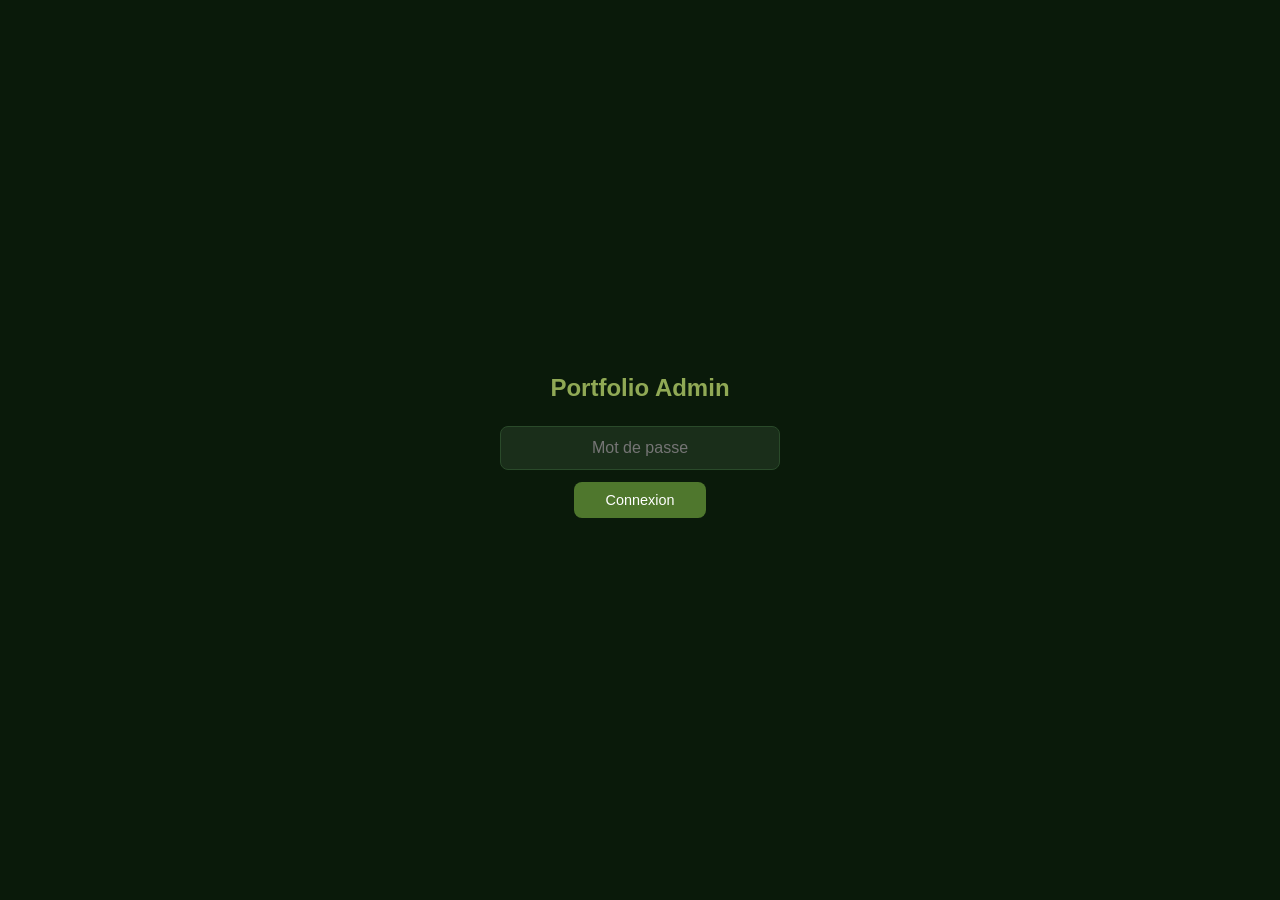
==== admin.html @ 2ebc5901 "feat: dynamic projects with admin panel and expandable details - Load projects dynamically from proj" ====
<!DOCTYPE html>
<html lang="fr">
<head>
    <meta charset="UTF-8">
    <meta name="viewport" content="width=device-width, initial-scale=1.0">
    <title>Admin — Portfolio Abidar</title>
    <style>
        * { margin: 0; padding: 0; box-sizing: border-box; }
        body { font-family: 'Segoe UI', sans-serif; background: #0a1a0a; color: #c8e6c9; min-height: 100vh; }

        /* ── Auth screen ── */
        #auth { display: flex; align-items: center; justify-content: center; min-height: 100vh; }
        #auth.hidden { display: none; }
        .auth-box { text-align: center; }
        .auth-box h1 { font-size: 1.5rem; margin-bottom: 24px; color: #90A955; }
        .auth-box input { background: #1a2e1a; border: 1px solid #2a4a2a; color: #fff; padding: 12px 20px; border-radius: 8px; font-size: 1rem; width: 280px; text-align: center; }
        .auth-box input:focus { outline: none; border-color: #90A955; }
        .auth-box button { margin-top: 12px; background: #4F772D; color: #fff; border: none; padding: 10px 32px; border-radius: 8px; cursor: pointer; font-size: 0.9rem; }
        .auth-box button:hover { background: #90A955; color: #0a1a0a; }
        .auth-error { color: #e57373; font-size: 0.8rem; margin-top: 8px; }

        /* ── Dashboard ── */
        #dashboard { display: none; max-width: 900px; margin: 0 auto; padding: 40px 24px; }
        #dashboard.visible { display: block; }
        .dash-header { display: flex; align-items: center; justify-content: space-between; margin-bottom: 40px; }
        .dash-header h1 { font-size: 1.4rem; color: #90A955; }
        .dash-header .btn-group { display: flex; gap: 8px; }

        /* ── Buttons ── */
        .btn { padding: 8px 20px; border-radius: 8px; border: none; cursor: pointer; font-size: 0.85rem; font-weight: 500; transition: all 0.2s; }
        .btn-primary { background: #4F772D; color: #fff; }
        .btn-primary:hover { background: #90A955; color: #0a1a0a; }
        .btn-danger { background: transparent; color: #e57373; border: 1px solid #e57373; }
        .btn-danger:hover { background: #e57373; color: #0a1a0a; }
        .btn-ghost { background: transparent; color: #90A955; border: 1px solid #2a4a2a; }
        .btn-ghost:hover { border-color: #90A955; }
        .btn-sm { padding: 5px 12px; font-size: 0.75rem; }

        /* ── Project list ── */
        .proj-table { width: 100%; border-collapse: collapse; }
        .proj-table th { text-align: left; font-size: 0.7rem; text-transform: uppercase; letter-spacing: 0.1em; color: #6a8a6a; padding: 8px 12px; border-bottom: 1px solid #1a2e1a; }
        .proj-table td { padding: 14px 12px; border-bottom: 1px solid #1a2e1a; font-size: 0.9rem; vertical-align: middle; }
        .proj-table tr:hover td { background: #112211; }
        .proj-table .actions { display: flex; gap: 6px; }
        .hue-dot { width: 14px; height: 14px; border-radius: 50%; display: inline-block; }

        /* ── Modal / Form ── */
        .modal-overlay { position: fixed; inset: 0; background: rgba(0,0,0,0.7); display: flex; align-items: center; justify-content: center; z-index: 1000; }
        .modal-overlay.hidden { display: none; }
        .modal { background: #0f1f0f; border: 1px solid #2a4a2a; border-radius: 16px; padding: 32px; width: 100%; max-width: 500px; }
        .modal h2 { font-size: 1.1rem; color: #90A955; margin-bottom: 24px; }
        .field { margin-bottom: 16px; }
        .field label { display: block; font-size: 0.72rem; text-transform: uppercase; letter-spacing: 0.1em; color: #6a8a6a; margin-bottom: 6px; }
        .field input, .field select { width: 100%; background: #1a2e1a; border: 1px solid #2a4a2a; color: #fff; padding: 10px 14px; border-radius: 8px; font-size: 0.9rem; }
        .field input:focus, .field select:focus { outline: none; border-color: #90A955; }
        .field-row { display: grid; grid-template-columns: 1fr 1fr; gap: 12px; }
        .modal-actions { display: flex; gap: 8px; justify-content: flex-end; margin-top: 24px; }

        /* ── GitHub config ── */
        .config-bar { background: #112211; border: 1px solid #1a2e1a; border-radius: 10px; padding: 16px 20px; margin-bottom: 24px; }
        .config-bar summary { cursor: pointer; color: #6a8a6a; font-size: 0.8rem; }
        .config-bar summary:hover { color: #90A955; }
        .config-fields { display: grid; grid-template-columns: 1fr 1fr; gap: 12px; margin-top: 12px; }
        .config-fields input { background: #0a1a0a; border: 1px solid #2a4a2a; color: #fff; padding: 8px 12px; border-radius: 6px; font-size: 0.8rem; }
        .config-fields input:focus { outline: none; border-color: #90A955; }
        .config-fields label { font-size: 0.65rem; text-transform: uppercase; color: #6a8a6a; letter-spacing: 0.08em; margin-bottom: 4px; display: block; }

        /* ── Status ── */
        .toast { position: fixed; bottom: 24px; right: 24px; background: #1a2e1a; border: 1px solid #4F772D; color: #c8e6c9; padding: 12px 20px; border-radius: 10px; font-size: 0.85rem; transform: translateY(100px); opacity: 0; transition: all 0.3s ease; z-index: 2000; }
        .toast.show { transform: translateY(0); opacity: 1; }
        .toast.error { border-color: #e57373; color: #e57373; }
    </style>
</head>
<body>

<!-- AUTH -->
<div id="auth">
    <div class="auth-box">
        <h1>Portfolio Admin</h1>
        <form id="auth-form">
            <input type="password" id="auth-pass" placeholder="Mot de passe" autocomplete="current-password">
            <br>
            <button type="submit" class="btn btn-primary">Connexion</button>
            <div class="auth-error" id="auth-error"></div>
        </form>
    </div>
</div>

<!-- DASHBOARD -->
<div id="dashboard">
    <div class="dash-header">
        <h1>Projets</h1>
        <div class="btn-group">
            <button class="btn btn-ghost" id="btn-preview" onclick="window.open('index.html','_blank')">Voir le site</button>
            <button class="btn btn-primary" id="btn-add">+ Ajouter</button>
        </div>
    </div>

    <details class="config-bar">
        <summary>Configuration GitHub (pour sauvegarder en ligne)</summary>
        <div class="config-fields">
            <div>
                <label>GitHub Token</label>
                <input type="password" id="gh-token" placeholder="ghp_xxxx...">
            </div>
            <div>
                <label>Repo (user/repo)</label>
                <input type="text" id="gh-repo" placeholder="rayaneabidar-jpg/portfolio-abidar">
            </div>
        </div>
        <button class="btn btn-ghost btn-sm" style="margin-top:12px" id="btn-save-config">Sauvegarder config</button>
    </details>

    <table class="proj-table">
        <thead>
            <tr>
                <th>#</th>
                <th>Nom</th>
                <th>Type</th>
                <th>Couleur</th>
                <th>Actions</th>
            </tr>
        </thead>
        <tbody id="proj-tbody"></tbody>
    </table>
</div>

<!-- MODAL -->
<div class="modal-overlay hidden" id="modal">
    <div class="modal">
        <h2 id="modal-title">Ajouter un projet</h2>
        <form id="proj-form">
            <input type="hidden" id="f-id">
            <div class="field">
                <label>Nom du projet</label>
                <input type="text" id="f-name" required placeholder="Mon super projet">
            </div>
            <div class="field">
                <label>Type</label>
                <select id="f-type">
                    <option value="Motion Design">Motion Design</option>
                    <option value="Développement">Développement</option>
                    <option value="Montage Vidéo">Montage Vidéo</option>
                    <option value="Maquettage UI/UX">Maquettage UI/UX</option>
                    <option value="Communication">Communication</option>
                </select>
            </div>
            <div class="field">
                <label>URL du projet</label>
                <input type="text" id="f-url" placeholder="https://...">
            </div>
            <div class="field-row">
                <div class="field">
                    <label>Label miniature</label>
                    <input type="text" id="f-thumb-label" required placeholder="Showreel">
                </div>
                <div class="field">
                    <label>Sous-label</label>
                    <input type="text" id="f-thumb-year" required placeholder="2026">
                </div>
            </div>
            <div class="field">
                <label>Teinte couleur (0-360)</label>
                <input type="range" id="f-hue" min="0" max="360" value="120" style="width:100%;accent-color:#90A955">
                <div style="display:flex;align-items:center;gap:8px;margin-top:6px">
                    <span class="hue-dot" id="hue-preview"></span>
                    <span id="hue-value" style="font-size:0.8rem;color:#6a8a6a">120</span>
                </div>
            </div>
            <div class="modal-actions">
                <button type="button" class="btn btn-ghost" id="btn-cancel">Annuler</button>
                <button type="submit" class="btn btn-primary" id="btn-submit">Ajouter</button>
            </div>
        </form>
    </div>
</div>

<div class="toast" id="toast"></div>

<script>
(function() {
    // ── Config ──
    const PASS_HASH = '5e884898da28047151d0e56f8dc6292773603d0d6aabbdd62a11ef721d1542d8'; // "password" — change this
    const CAT_MAP = {
        'Motion Design': 'motion',
        'Développement': 'dev',
        'Montage Vidéo': 'video',
        'Maquettage UI/UX': 'design',
        'Communication': 'comm'
    };

    let projects = [];

    // ── Utils ──
    async function sha256(str) {
        const buf = await crypto.subtle.digest('SHA-256', new TextEncoder().encode(str));
        return Array.from(new Uint8Array(buf)).map(b => b.toString(16).padStart(2, '0')).join('');
    }

    function toast(msg, error = false) {
        const el = document.getElementById('toast');
        el.textContent = msg;
        el.className = 'toast show' + (error ? ' error' : '');
        setTimeout(() => el.className = 'toast', 3000);
    }

    // ── Auth ──
    document.getElementById('auth-form').addEventListener('submit', async (e) => {
        e.preventDefault();
        const pass = document.getElementById('auth-pass').value;
        const hash = await sha256(pass);
        if (hash === PASS_HASH) {
            document.getElementById('auth').classList.add('hidden');
            document.getElementById('dashboard').classList.add('visible');
            sessionStorage.setItem('admin-auth', '1');
            loadConfig();
            loadProjects();
        } else {
            document.getElementById('auth-error').textContent = 'Mot de passe incorrect';
        }
    });

    // Auto-login if session
    if (sessionStorage.getItem('admin-auth')) {
        document.getElementById('auth').classList.add('hidden');
        document.getElementById('dashboard').classList.add('visible');
        loadConfig();
        loadProjects();
    }

    // ── GitHub config ──
    function loadConfig() {
        const token = localStorage.getItem('gh-token') || '';
        const repo = localStorage.getItem('gh-repo') || 'rayaneabidar-jpg/portfolio-abidar';
        document.getElementById('gh-token').value = token;
        document.getElementById('gh-repo').value = repo;
    }

    document.getElementById('btn-save-config').addEventListener('click', () => {
        localStorage.setItem('gh-token', document.getElementById('gh-token').value);
        localStorage.setItem('gh-repo', document.getElementById('gh-repo').value);
        toast('Configuration sauvegardée');
    });

    // ── Load projects ──
    async function loadProjects() {
        try {
            const res = await fetch('projects.json?t=' + Date.now());
            projects = await res.json();
        } catch {
            projects = [];
        }
        renderTable();
    }

    function renderTable() {
        const tbody = document.getElementById('proj-tbody');
        tbody.innerHTML = projects.map((p, i) => `
            <tr>
                <td>${String(i + 1).padStart(2, '0')}</td>
                <td>${p.name}</td>
                <td>${p.type}</td>
                <td><span class="hue-dot" style="background:hsl(${p.thumbHue},50%,40%)"></span></td>
                <td class="actions">
                    <button class="btn btn-ghost btn-sm" onclick="editProject(${p.id})">Modifier</button>
                    <button class="btn btn-danger btn-sm" onclick="deleteProject(${p.id})">Supprimer</button>
                </td>
            </tr>
        `).join('');
    }

    // ── Modal ──
    const modal = document.getElementById('modal');
    const form = document.getElementById('proj-form');
    const hueInput = document.getElementById('f-hue');
    const huePreview = document.getElementById('hue-preview');
    const hueValue = document.getElementById('hue-value');

    hueInput.addEventListener('input', () => {
        huePreview.style.background = `hsl(${hueInput.value},50%,40%)`;
        hueValue.textContent = hueInput.value;
    });

    document.getElementById('btn-add').addEventListener('click', () => {
        document.getElementById('modal-title').textContent = 'Ajouter un projet';
        document.getElementById('btn-submit').textContent = 'Ajouter';
        form.reset();
        document.getElementById('f-id').value = '';
        hueInput.value = 120;
        huePreview.style.background = 'hsl(120,50%,40%)';
        hueValue.textContent = '120';
        modal.classList.remove('hidden');
    });

    document.getElementById('btn-cancel').addEventListener('click', () => {
        modal.classList.add('hidden');
    });

    modal.addEventListener('click', (e) => {
        if (e.target === modal) modal.classList.add('hidden');
    });

    // ── Edit ──
    window.editProject = function(id) {
        const p = projects.find(x => x.id === id);
        if (!p) return;
        document.getElementById('modal-title').textContent = 'Modifier le projet';
        document.getElementById('btn-submit').textContent = 'Sauvegarder';
        document.getElementById('f-id').value = p.id;
        document.getElementById('f-name').value = p.name;
        document.getElementById('f-type').value = p.type;
        document.getElementById('f-url').value = p.url || '#';
        document.getElementById('f-thumb-label').value = p.thumbLabel;
        document.getElementById('f-thumb-year').value = p.thumbYear;
        hueInput.value = p.thumbHue;
        huePreview.style.background = `hsl(${p.thumbHue},50%,40%)`;
        hueValue.textContent = p.thumbHue;
        modal.classList.remove('hidden');
    };

    // ── Delete ──
    window.deleteProject = function(id) {
        if (!confirm('Supprimer ce projet ?')) return;
        projects = projects.filter(x => x.id !== id);
        renderTable();
        saveProjects();
    };

    // ── Submit ──
    form.addEventListener('submit', (e) => {
        e.preventDefault();
        const id = document.getElementById('f-id').value;
        const data = {
            name: document.getElementById('f-name').value,
            type: document.getElementById('f-type').value,
            category: CAT_MAP[document.getElementById('f-type').value] || 'motion',
            url: document.getElementById('f-url').value || '#',
            thumbLabel: document.getElementById('f-thumb-label').value,
            thumbYear: document.getElementById('f-thumb-year').value,
            thumbHue: parseInt(hueInput.value)
        };

        if (id) {
            // Edit
            const idx = projects.findIndex(x => x.id === parseInt(id));
            if (idx >= 0) {
                data.id = parseInt(id);
                projects[idx] = data;
            }
        } else {
            // Add
            data.id = projects.length ? Math.max(...projects.map(x => x.id)) + 1 : 1;
            projects.push(data);
        }

        modal.classList.add('hidden');
        renderTable();
        saveProjects();
    });

    // ── Save ──
    async function saveProjects() {
        // Save locally (download)
        const json = JSON.stringify(projects, null, 2);

        // Try GitHub API
        const token = localStorage.getItem('gh-token');
        const repo = localStorage.getItem('gh-repo');

        if (token && repo) {
            try {
                // Get current file SHA
                const getRes = await fetch(`https://api.github.com/repos/${repo}/contents/projects.json`, {
                    headers: { 'Authorization': `Bearer ${token}` }
                });
                const getData = await getRes.json();
                const sha = getData.sha;

                // Update file
                const putRes = await fetch(`https://api.github.com/repos/${repo}/contents/projects.json`, {
                    method: 'PUT',
                    headers: {
                        'Authorization': `Bearer ${token}`,
                        'Content-Type': 'application/json'
                    },
                    body: JSON.stringify({
                        message: 'Update projects from admin panel',
                        content: btoa(unescape(encodeURIComponent(json))),
                        sha: sha
                    })
                });

                if (putRes.ok) {
                    toast('Sauvegardé et publié sur GitHub');
                } else {
                    throw new Error('GitHub API error');
                }
            } catch (err) {
                console.error(err);
                toast('Erreur GitHub — téléchargement local', true);
                downloadJSON(json);
            }
        } else {
            // No GitHub config — download file
            downloadJSON(json);
            toast('Fichier téléchargé (configurer GitHub pour publier directement)');
        }
    }

    function downloadJSON(json) {
        const blob = new Blob([json], { type: 'application/json' });
        const a = document.createElement('a');
        a.href = URL.createObjectURL(blob);
        a.download = 'projects.json';
        a.click();
        URL.revokeObjectURL(a.href);
    }
})();
</script>
</body>
</html>
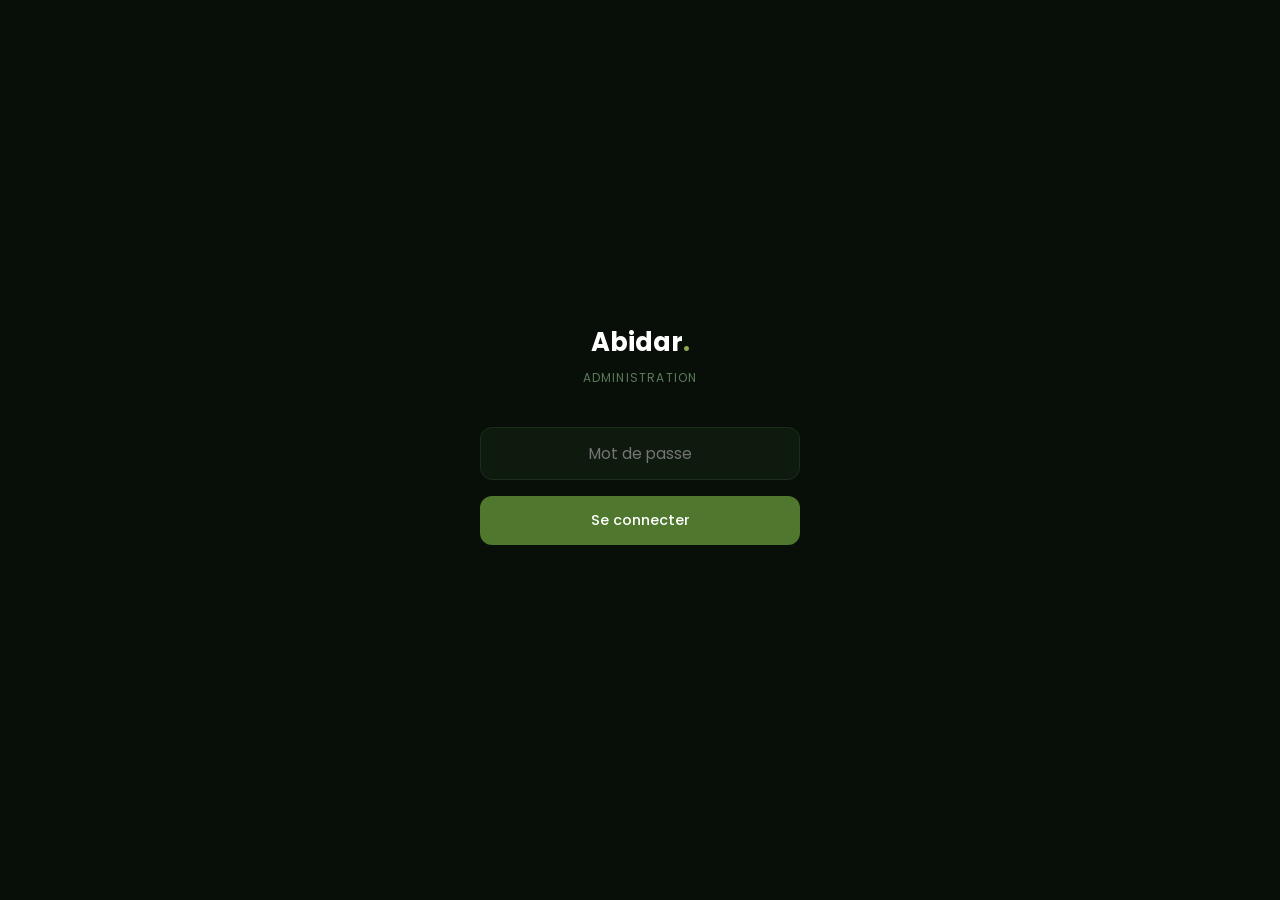
==== commit e62e2b5a: "fix: improve admin GitHub sync with better error handling and connection test Co-Authored-By: Claude" ====
--- a/admin.html
+++ b/admin.html
@@ -4,71 +4,146 @@
     <meta charset="UTF-8">
     <meta name="viewport" content="width=device-width, initial-scale=1.0">
     <title>Admin — Portfolio Abidar</title>
+    <link rel="preconnect" href="https://fonts.googleapis.com">
+    <link href="https://fonts.googleapis.com/css2?family=Poppins:wght@300;400;500;600;700&display=swap" rel="stylesheet">
     <style>
-        * { margin: 0; padding: 0; box-sizing: border-box; }
-        body { font-family: 'Segoe UI', sans-serif; background: #0a1a0a; color: #c8e6c9; min-height: 100vh; }
-
-        /* ── Auth screen ── */
+        *, *::before, *::after { margin: 0; padding: 0; box-sizing: border-box; }
+        body { font-family: 'Poppins', sans-serif; background: #080f08; color: #b8c8b0; min-height: 100vh; line-height: 1.5; }
+
+        /* ── Auth ── */
         #auth { display: flex; align-items: center; justify-content: center; min-height: 100vh; }
         #auth.hidden { display: none; }
-        .auth-box { text-align: center; }
-        .auth-box h1 { font-size: 1.5rem; margin-bottom: 24px; color: #90A955; }
-        .auth-box input { background: #1a2e1a; border: 1px solid #2a4a2a; color: #fff; padding: 12px 20px; border-radius: 8px; font-size: 1rem; width: 280px; text-align: center; }
-        .auth-box input:focus { outline: none; border-color: #90A955; }
-        .auth-box button { margin-top: 12px; background: #4F772D; color: #fff; border: none; padding: 10px 32px; border-radius: 8px; cursor: pointer; font-size: 0.9rem; }
-        .auth-box button:hover { background: #90A955; color: #0a1a0a; }
-        .auth-error { color: #e57373; font-size: 0.8rem; margin-top: 8px; }
-
-        /* ── Dashboard ── */
-        #dashboard { display: none; max-width: 900px; margin: 0 auto; padding: 40px 24px; }
-        #dashboard.visible { display: block; }
-        .dash-header { display: flex; align-items: center; justify-content: space-between; margin-bottom: 40px; }
-        .dash-header h1 { font-size: 1.4rem; color: #90A955; }
-        .dash-header .btn-group { display: flex; gap: 8px; }
+        .auth-box { text-align: center; width: 320px; }
+        .auth-logo { font-size: 1.6rem; font-weight: 700; color: #fff; margin-bottom: 8px; }
+        .auth-logo span { color: #90A955; }
+        .auth-sub { font-size: 0.75rem; color: #5a7a5a; margin-bottom: 40px; letter-spacing: 0.1em; text-transform: uppercase; }
+        .auth-input { width: 100%; background: #0f1a0f; border: 1px solid #1a2e1a; color: #fff; padding: 14px 20px; border-radius: 12px; font-size: 0.95rem; font-family: inherit; text-align: center; transition: border-color 0.3s; }
+        .auth-input:focus { outline: none; border-color: #4F772D; }
+        .auth-btn { width: 100%; margin-top: 16px; background: #4F772D; color: #fff; border: none; padding: 14px; border-radius: 12px; cursor: pointer; font-size: 0.9rem; font-family: inherit; font-weight: 500; transition: background 0.3s; }
+        .auth-btn:hover { background: #5a8a35; }
+        .auth-error { color: #cf6679; font-size: 0.78rem; margin-top: 12px; min-height: 20px; }
+
+        /* ── Layout ── */
+        #dashboard { display: none; }
+        #dashboard.visible { display: flex; }
+        .sidebar { width: 240px; min-height: 100vh; background: #0b140b; border-right: 1px solid #152015; padding: 32px 0; position: fixed; top: 0; left: 0; display: flex; flex-direction: column; }
+        .side-logo { font-size: 1.1rem; font-weight: 700; color: #fff; padding: 0 24px; margin-bottom: 40px; }
+        .side-logo span { color: #90A955; }
+        .side-nav { display: flex; flex-direction: column; gap: 2px; padding: 0 12px; }
+        .side-link { display: flex; align-items: center; gap: 10px; padding: 10px 12px; border-radius: 8px; color: #6a8a6a; font-size: 0.82rem; font-weight: 400; text-decoration: none; transition: all 0.2s; cursor: pointer; }
+        .side-link:hover, .side-link.active { background: #121f12; color: #90A955; }
+        .side-link svg { width: 18px; height: 18px; flex-shrink: 0; }
+        .side-count { margin-left: auto; font-size: 0.7rem; background: #1a2e1a; padding: 2px 8px; border-radius: 10px; color: #5a7a5a; }
+        .side-bottom { margin-top: auto; padding: 0 12px; }
+
+        .main { margin-left: 240px; flex: 1; min-height: 100vh; }
+        .main-header { padding: 32px 48px 0; display: flex; align-items: center; justify-content: space-between; }
+        .main-title { font-size: 1.5rem; font-weight: 600; color: #fff; }
+        .main-content { padding: 32px 48px 80px; }
 
         /* ── Buttons ── */
-        .btn { padding: 8px 20px; border-radius: 8px; border: none; cursor: pointer; font-size: 0.85rem; font-weight: 500; transition: all 0.2s; }
+        .btn { padding: 10px 22px; border-radius: 10px; border: none; cursor: pointer; font-size: 0.82rem; font-family: inherit; font-weight: 500; transition: all 0.25s; display: inline-flex; align-items: center; gap: 6px; }
         .btn-primary { background: #4F772D; color: #fff; }
-        .btn-primary:hover { background: #90A955; color: #0a1a0a; }
-        .btn-danger { background: transparent; color: #e57373; border: 1px solid #e57373; }
-        .btn-danger:hover { background: #e57373; color: #0a1a0a; }
-        .btn-ghost { background: transparent; color: #90A955; border: 1px solid #2a4a2a; }
-        .btn-ghost:hover { border-color: #90A955; }
-        .btn-sm { padding: 5px 12px; font-size: 0.75rem; }
-
-        /* ── Project list ── */
-        .proj-table { width: 100%; border-collapse: collapse; }
-        .proj-table th { text-align: left; font-size: 0.7rem; text-transform: uppercase; letter-spacing: 0.1em; color: #6a8a6a; padding: 8px 12px; border-bottom: 1px solid #1a2e1a; }
-        .proj-table td { padding: 14px 12px; border-bottom: 1px solid #1a2e1a; font-size: 0.9rem; vertical-align: middle; }
-        .proj-table tr:hover td { background: #112211; }
-        .proj-table .actions { display: flex; gap: 6px; }
-        .hue-dot { width: 14px; height: 14px; border-radius: 50%; display: inline-block; }
-
-        /* ── Modal / Form ── */
-        .modal-overlay { position: fixed; inset: 0; background: rgba(0,0,0,0.7); display: flex; align-items: center; justify-content: center; z-index: 1000; }
-        .modal-overlay.hidden { display: none; }
-        .modal { background: #0f1f0f; border: 1px solid #2a4a2a; border-radius: 16px; padding: 32px; width: 100%; max-width: 500px; }
-        .modal h2 { font-size: 1.1rem; color: #90A955; margin-bottom: 24px; }
-        .field { margin-bottom: 16px; }
-        .field label { display: block; font-size: 0.72rem; text-transform: uppercase; letter-spacing: 0.1em; color: #6a8a6a; margin-bottom: 6px; }
-        .field input, .field select { width: 100%; background: #1a2e1a; border: 1px solid #2a4a2a; color: #fff; padding: 10px 14px; border-radius: 8px; font-size: 0.9rem; }
-        .field input:focus, .field select:focus { outline: none; border-color: #90A955; }
-        .field-row { display: grid; grid-template-columns: 1fr 1fr; gap: 12px; }
-        .modal-actions { display: flex; gap: 8px; justify-content: flex-end; margin-top: 24px; }
-
-        /* ── GitHub config ── */
-        .config-bar { background: #112211; border: 1px solid #1a2e1a; border-radius: 10px; padding: 16px 20px; margin-bottom: 24px; }
-        .config-bar summary { cursor: pointer; color: #6a8a6a; font-size: 0.8rem; }
-        .config-bar summary:hover { color: #90A955; }
-        .config-fields { display: grid; grid-template-columns: 1fr 1fr; gap: 12px; margin-top: 12px; }
-        .config-fields input { background: #0a1a0a; border: 1px solid #2a4a2a; color: #fff; padding: 8px 12px; border-radius: 6px; font-size: 0.8rem; }
-        .config-fields input:focus { outline: none; border-color: #90A955; }
-        .config-fields label { font-size: 0.65rem; text-transform: uppercase; color: #6a8a6a; letter-spacing: 0.08em; margin-bottom: 4px; display: block; }
-
-        /* ── Status ── */
-        .toast { position: fixed; bottom: 24px; right: 24px; background: #1a2e1a; border: 1px solid #4F772D; color: #c8e6c9; padding: 12px 20px; border-radius: 10px; font-size: 0.85rem; transform: translateY(100px); opacity: 0; transition: all 0.3s ease; z-index: 2000; }
+        .btn-primary:hover { background: #5a8a35; transform: translateY(-1px); }
+        .btn-outline { background: transparent; color: #7a9a6a; border: 1px solid #1a2e1a; }
+        .btn-outline:hover { border-color: #4F772D; color: #90A955; }
+        .btn-danger { background: transparent; color: #cf6679; border: 1px solid rgba(207,102,121,0.2); }
+        .btn-danger:hover { background: rgba(207,102,121,0.1); }
+        .btn-sm { padding: 7px 14px; font-size: 0.75rem; }
+        .btn-icon { width: 36px; height: 36px; padding: 0; display: flex; align-items: center; justify-content: center; border-radius: 10px; background: #121f12; border: 1px solid #1a2e1a; color: #6a8a6a; cursor: pointer; transition: all 0.2s; }
+        .btn-icon:hover { border-color: #4F772D; color: #90A955; }
+
+        /* ── Project cards ── */
+        .proj-grid { display: flex; flex-direction: column; gap: 8px; }
+
+        .proj-card {
+            display: grid;
+            grid-template-columns: 48px 1fr auto auto auto;
+            align-items: center;
+            gap: 20px;
+            padding: 20px 24px;
+            background: #0d180d;
+            border: 1px solid #152015;
+            border-radius: 14px;
+            transition: all 0.25s;
+        }
+        .proj-card:hover { border-color: #1a2e1a; background: #101c10; }
+
+        .proj-card-num { font-size: 0.75rem; font-weight: 600; color: #3a5a3a; letter-spacing: 0.05em; }
+        .proj-card-info { min-width: 0; }
+        .proj-card-name { font-size: 0.95rem; font-weight: 500; color: #e0e8dc; margin-bottom: 2px; }
+        .proj-card-meta { font-size: 0.72rem; color: #5a7a5a; display: flex; align-items: center; gap: 12px; }
+        .proj-card-meta .dot { width: 3px; height: 3px; border-radius: 50%; background: #2a4a2a; }
+        .proj-card-hue { width: 20px; height: 20px; border-radius: 6px; border: 2px solid #1a2e1a; }
+        .proj-card-media { font-size: 0.7rem; color: #4a6a4a; display: flex; gap: 8px; }
+        .proj-card-media span { background: #121f12; padding: 3px 8px; border-radius: 6px; }
+        .proj-card-actions { display: flex; gap: 6px; }
+
+        .empty-state { text-align: center; padding: 80px 24px; color: #3a5a3a; }
+        .empty-state h3 { font-size: 1rem; font-weight: 500; color: #5a7a5a; margin-bottom: 8px; }
+        .empty-state p { font-size: 0.82rem; margin-bottom: 24px; }
+
+        /* ── Editor (replaces modal) ── */
+        #editor { display: none; }
+        #editor.visible { display: block; }
+        #project-list.hidden { display: none; }
+
+        .editor-back { display: inline-flex; align-items: center; gap: 6px; color: #5a7a5a; font-size: 0.8rem; cursor: pointer; margin-bottom: 32px; transition: color 0.2s; background: none; border: none; font-family: inherit; }
+        .editor-back:hover { color: #90A955; }
+        .editor-title { font-size: 1.3rem; font-weight: 600; color: #fff; margin-bottom: 40px; }
+
+        .form-grid { display: grid; grid-template-columns: 1fr 1fr; gap: 48px; max-width: 900px; }
+        .form-section { display: flex; flex-direction: column; gap: 24px; }
+        .form-section-title { font-size: 0.65rem; font-weight: 600; text-transform: uppercase; letter-spacing: 0.15em; color: #3a5a3a; padding-bottom: 8px; border-bottom: 1px solid #152015; margin-bottom: 4px; }
+
+        .field { display: flex; flex-direction: column; gap: 8px; }
+        .field label { font-size: 0.72rem; font-weight: 500; color: #6a8a6a; }
+        .field input, .field select, .field textarea {
+            width: 100%;
+            background: #0b140b;
+            border: 1px solid #1a2e1a;
+            color: #d0dcc8;
+            padding: 12px 16px;
+            border-radius: 10px;
+            font-size: 0.88rem;
+            font-family: inherit;
+            transition: border-color 0.3s;
+        }
+        .field input:focus, .field select:focus, .field textarea:focus { outline: none; border-color: #4F772D; }
+        .field textarea { resize: vertical; min-height: 80px; }
+        .field .hint { font-size: 0.68rem; color: #3a5a3a; }
+        .field-row { display: grid; grid-template-columns: 1fr 1fr; gap: 16px; }
+
+        .hue-slider { width: 100%; accent-color: #4F772D; height: 6px; }
+        .hue-info { display: flex; align-items: center; gap: 10px; margin-top: 4px; }
+        .hue-dot { width: 20px; height: 20px; border-radius: 6px; border: 2px solid #1a2e1a; }
+        .hue-val { font-size: 0.75rem; color: #5a7a5a; }
+
+        .form-footer { display: flex; gap: 12px; justify-content: flex-end; padding-top: 40px; border-top: 1px solid #152015; margin-top: 16px; max-width: 900px; }
+
+        /* ── Config ── */
+        .config-section { margin-top: 48px; padding-top: 32px; border-top: 1px solid #121f12; }
+        .config-toggle { display: flex; align-items: center; gap: 8px; color: #3a5a3a; font-size: 0.78rem; cursor: pointer; background: none; border: none; font-family: inherit; transition: color 0.2s; }
+        .config-toggle:hover { color: #6a8a6a; }
+        .config-toggle svg { width: 14px; height: 14px; transition: transform 0.2s; }
+        .config-fields { display: none; margin-top: 16px; }
+        .config-fields.open { display: grid; grid-template-columns: 1fr 1fr; gap: 16px; align-items: end; }
+        .config-fields .field input { font-size: 0.8rem; padding: 10px 14px; }
+
+        /* ── Toast ── */
+        .toast { position: fixed; bottom: 24px; right: 24px; background: #121f12; border: 1px solid #2a4a2a; color: #b8c8b0; padding: 14px 24px; border-radius: 12px; font-size: 0.82rem; transform: translateY(100px); opacity: 0; transition: all 0.35s cubic-bezier(0.4, 0, 0.2, 1); z-index: 2000; font-family: inherit; }
         .toast.show { transform: translateY(0); opacity: 1; }
-        .toast.error { border-color: #e57373; color: #e57373; }
+        .toast.error { border-color: #cf6679; color: #cf6679; }
+
+        /* ── Responsive ── */
+        @media (max-width: 768px) {
+            .sidebar { display: none; }
+            .main { margin-left: 0; }
+            .main-header, .main-content { padding-left: 24px; padding-right: 24px; }
+            .form-grid { grid-template-columns: 1fr; gap: 32px; }
+            .proj-card { grid-template-columns: 1fr; gap: 12px; }
+            .proj-card-num { display: none; }
+        }
     </style>
 </head>
 <body>
@@ -76,11 +151,11 @@
 <!-- AUTH -->
 <div id="auth">
     <div class="auth-box">
-        <h1>Portfolio Admin</h1>
+        <div class="auth-logo">Abidar<span>.</span></div>
+        <div class="auth-sub">Administration</div>
         <form id="auth-form">
-            <input type="password" id="auth-pass" placeholder="Mot de passe" autocomplete="current-password">
-            <br>
-            <button type="submit" class="btn btn-primary">Connexion</button>
+            <input class="auth-input" type="password" id="auth-pass" placeholder="Mot de passe" autocomplete="current-password">
+            <button class="auth-btn" type="submit">Se connecter</button>
             <div class="auth-error" id="auth-error"></div>
         </form>
     </div>
@@ -88,115 +163,156 @@
 
 <!-- DASHBOARD -->
 <div id="dashboard">
-    <div class="dash-header">
-        <h1>Projets</h1>
-        <div class="btn-group">
-            <button class="btn btn-ghost" id="btn-preview" onclick="window.open('index.html','_blank')">Voir le site</button>
-            <button class="btn btn-primary" id="btn-add">+ Ajouter</button>
+    <aside class="sidebar">
+        <div class="side-logo">Abidar<span>.</span></div>
+        <nav class="side-nav">
+            <a class="side-link active" id="nav-projects">
+                <svg viewBox="0 0 24 24" fill="none" stroke="currentColor" stroke-width="1.5"><rect x="3" y="3" width="7" height="7" rx="1.5"/><rect x="14" y="3" width="7" height="7" rx="1.5"/><rect x="3" y="14" width="7" height="7" rx="1.5"/><rect x="14" y="14" width="7" height="7" rx="1.5"/></svg>
+                Projets
+                <span class="side-count" id="proj-count">0</span>
+            </a>
+            <a class="side-link" onclick="window.open('index.html','_blank')">
+                <svg viewBox="0 0 24 24" fill="none" stroke="currentColor" stroke-width="1.5"><path d="M18 13v6a2 2 0 01-2 2H5a2 2 0 01-2-2V8a2 2 0 012-2h6"/><polyline points="15 3 21 3 21 9"/><line x1="10" y1="14" x2="21" y2="3"/></svg>
+                Voir le site
+            </a>
+        </nav>
+        <div class="side-bottom">
+            <div class="config-section" style="border:none;margin:0;padding:0">
+                <button class="config-toggle" id="config-toggle">
+                    <svg viewBox="0 0 24 24" fill="none" stroke="currentColor" stroke-width="1.5"><circle cx="12" cy="12" r="3"/><path d="M19.4 15a1.65 1.65 0 00.33 1.82l.06.06a2 2 0 01-2.83 2.83l-.06-.06a1.65 1.65 0 00-1.82-.33 1.65 1.65 0 00-1 1.51V21a2 2 0 01-4 0v-.09A1.65 1.65 0 009 19.4a1.65 1.65 0 00-1.82.33l-.06.06a2 2 0 01-2.83-2.83l.06-.06A1.65 1.65 0 004.68 15a1.65 1.65 0 00-1.51-1H3a2 2 0 010-4h.09A1.65 1.65 0 004.6 9a1.65 1.65 0 00-.33-1.82l-.06-.06a2 2 0 012.83-2.83l.06.06A1.65 1.65 0 009 4.68a1.65 1.65 0 001-1.51V3a2 2 0 014 0v.09a1.65 1.65 0 001 1.51 1.65 1.65 0 001.82-.33l.06-.06a2 2 0 012.83 2.83l-.06.06A1.65 1.65 0 0019.4 9a1.65 1.65 0 001.51 1H21a2 2 0 010 4h-.09a1.65 1.65 0 00-1.51 1z"/></svg>
+                    GitHub
+                </button>
+                <div class="config-fields" id="config-fields">
+                    <div class="field">
+                        <label>Token</label>
+                        <input type="password" id="gh-token" placeholder="ghp_...">
+                    </div>
+                    <div class="field">
+                        <label>Repo</label>
+                        <input type="text" id="gh-repo" placeholder="user/repo">
+                    </div>
+                    <button class="btn btn-outline btn-sm" id="btn-save-config" style="grid-column:1/-1">Sauvegarder</button>
+                </div>
+            </div>
+        </div>
+    </aside>
+
+    <div class="main">
+        <!-- PROJECT LIST VIEW -->
+        <div id="project-list">
+            <div class="main-header">
+                <h1 class="main-title">Projets</h1>
+                <button class="btn btn-primary" id="btn-add">
+                    <svg width="16" height="16" viewBox="0 0 24 24" fill="none" stroke="currentColor" stroke-width="2"><line x1="12" y1="5" x2="12" y2="19"/><line x1="5" y1="12" x2="19" y2="12"/></svg>
+                    Nouveau projet
+                </button>
+            </div>
+            <div class="main-content">
+                <div class="proj-grid" id="proj-grid"></div>
+            </div>
+        </div>
+
+        <!-- EDITOR VIEW -->
+        <div id="editor">
+            <div class="main-header">
+                <button class="editor-back" id="editor-back">
+                    <svg width="16" height="16" viewBox="0 0 24 24" fill="none" stroke="currentColor" stroke-width="2"><line x1="19" y1="12" x2="5" y2="12"/><polyline points="12 19 5 12 12 5"/></svg>
+                    Retour
+                </button>
+            </div>
+            <div class="main-content">
+                <h2 class="editor-title" id="editor-title">Nouveau projet</h2>
+                <form id="proj-form">
+                    <input type="hidden" id="f-id">
+                    <div class="form-grid">
+                        <div class="form-section">
+                            <div class="form-section-title">Informations</div>
+                            <div class="field">
+                                <label>Nom du projet</label>
+                                <input type="text" id="f-name" required placeholder="Mon super projet">
+                            </div>
+                            <div class="field">
+                                <label>Type</label>
+                                <select id="f-type">
+                                    <option value="Motion Design">Motion Design</option>
+                                    <option value="Développement">Développement</option>
+                                    <option value="Montage Vidéo">Montage Vidéo</option>
+                                    <option value="Maquettage UI/UX">Maquettage UI/UX</option>
+                                    <option value="Communication">Communication</option>
+                                </select>
+                            </div>
+                            <div class="field">
+                                <label>Description</label>
+                                <textarea id="f-desc" rows="4" placeholder="Décris le projet en quelques phrases..."></textarea>
+                            </div>
+                            <div class="field">
+                                <label>URL du projet</label>
+                                <input type="text" id="f-url" placeholder="https://...">
+                                <span class="hint">Lien vers le projet en ligne ou Behance</span>
+                            </div>
+                        </div>
+
+                        <div class="form-section">
+                            <div class="form-section-title">Apparence</div>
+                            <div class="field-row">
+                                <div class="field">
+                                    <label>Label miniature</label>
+                                    <input type="text" id="f-thumb-label" required placeholder="Showreel">
+                                </div>
+                                <div class="field">
+                                    <label>Sous-label</label>
+                                    <input type="text" id="f-thumb-year" required placeholder="2026">
+                                </div>
+                            </div>
+                            <div class="field">
+                                <label>Teinte couleur</label>
+                                <input class="hue-slider" type="range" id="f-hue" min="0" max="360" value="120">
+                                <div class="hue-info">
+                                    <span class="hue-dot" id="hue-preview"></span>
+                                    <span class="hue-val" id="hue-value">120</span>
+                                </div>
+                            </div>
+
+                            <div class="form-section-title" style="margin-top:16px">Médias</div>
+                            <div class="field">
+                                <label>Images</label>
+                                <textarea id="f-images" rows="4" placeholder="Une URL par ligne&#10;https://example.com/img1.jpg&#10;https://example.com/img2.jpg" style="font-family:monospace;font-size:0.8rem"></textarea>
+                                <span class="hint">Une URL d'image par ligne</span>
+                            </div>
+                            <div class="field">
+                                <label>Vidéo</label>
+                                <input type="text" id="f-video" placeholder="https://example.com/video.mp4">
+                                <span class="hint">URL directe du fichier vidéo</span>
+                            </div>
+                        </div>
+                    </div>
+
+                    <div class="form-footer">
+                        <button type="button" class="btn btn-outline" id="btn-cancel">Annuler</button>
+                        <button type="submit" class="btn btn-primary" id="btn-submit">Créer le projet</button>
+                    </div>
+                </form>
+            </div>
         </div>
     </div>
-
-    <details class="config-bar">
-        <summary>Configuration GitHub (pour sauvegarder en ligne)</summary>
-        <div class="config-fields">
-            <div>
-                <label>GitHub Token</label>
-                <input type="password" id="gh-token" placeholder="ghp_xxxx...">
-            </div>
-            <div>
-                <label>Repo (user/repo)</label>
-                <input type="text" id="gh-repo" placeholder="rayaneabidar-jpg/portfolio-abidar">
-            </div>
-        </div>
-        <button class="btn btn-ghost btn-sm" style="margin-top:12px" id="btn-save-config">Sauvegarder config</button>
-    </details>
-
-    <table class="proj-table">
-        <thead>
-            <tr>
-                <th>#</th>
-                <th>Nom</th>
-                <th>Type</th>
-                <th>Couleur</th>
-                <th>Actions</th>
-            </tr>
-        </thead>
-        <tbody id="proj-tbody"></tbody>
-    </table>
-</div>
-
-<!-- MODAL -->
-<div class="modal-overlay hidden" id="modal">
-    <div class="modal">
-        <h2 id="modal-title">Ajouter un projet</h2>
-        <form id="proj-form">
-            <input type="hidden" id="f-id">
-            <div class="field">
-                <label>Nom du projet</label>
-                <input type="text" id="f-name" required placeholder="Mon super projet">
-            </div>
-            <div class="field">
-                <label>Type</label>
-                <select id="f-type">
-                    <option value="Motion Design">Motion Design</option>
-                    <option value="Développement">Développement</option>
-                    <option value="Montage Vidéo">Montage Vidéo</option>
-                    <option value="Maquettage UI/UX">Maquettage UI/UX</option>
-                    <option value="Communication">Communication</option>
-                </select>
-            </div>
-            <div class="field">
-                <label>URL du projet</label>
-                <input type="text" id="f-url" placeholder="https://...">
-            </div>
-            <div class="field-row">
-                <div class="field">
-                    <label>Label miniature</label>
-                    <input type="text" id="f-thumb-label" required placeholder="Showreel">
-                </div>
-                <div class="field">
-                    <label>Sous-label</label>
-                    <input type="text" id="f-thumb-year" required placeholder="2026">
-                </div>
-            </div>
-            <div class="field">
-                <label>Teinte couleur (0-360)</label>
-                <input type="range" id="f-hue" min="0" max="360" value="120" style="width:100%;accent-color:#90A955">
-                <div style="display:flex;align-items:center;gap:8px;margin-top:6px">
-                    <span class="hue-dot" id="hue-preview"></span>
-                    <span id="hue-value" style="font-size:0.8rem;color:#6a8a6a">120</span>
-                </div>
-            </div>
-            <div class="modal-actions">
-                <button type="button" class="btn btn-ghost" id="btn-cancel">Annuler</button>
-                <button type="submit" class="btn btn-primary" id="btn-submit">Ajouter</button>
-            </div>
-        </form>
-    </div>
 </div>
 
 <div class="toast" id="toast"></div>
 
 <script>
 (function() {
-    // ── Config ──
-    const PASS_HASH = '5e884898da28047151d0e56f8dc6292773603d0d6aabbdd62a11ef721d1542d8'; // "password" — change this
+    const PASS_HASH = '5e884898da28047151d0e56f8dc6292773603d0d6aabbdd62a11ef721d1542d8';
     const CAT_MAP = {
-        'Motion Design': 'motion',
-        'Développement': 'dev',
-        'Montage Vidéo': 'video',
-        'Maquettage UI/UX': 'design',
-        'Communication': 'comm'
+        'Motion Design': 'motion', 'Développement': 'dev',
+        'Montage Vidéo': 'video', 'Maquettage UI/UX': 'design', 'Communication': 'comm'
     };
-
     let projects = [];
 
-    // ── Utils ──
+    // Utils
     async function sha256(str) {
         const buf = await crypto.subtle.digest('SHA-256', new TextEncoder().encode(str));
         return Array.from(new Uint8Array(buf)).map(b => b.toString(16).padStart(2, '0')).join('');
     }
-
     function toast(msg, error = false) {
         const el = document.getElementById('toast');
         el.textContent = msg;
@@ -204,11 +320,10 @@
         setTimeout(() => el.className = 'toast', 3000);
     }
 
-    // ── Auth ──
+    // Auth
     document.getElementById('auth-form').addEventListener('submit', async (e) => {
         e.preventDefault();
-        const pass = document.getElementById('auth-pass').value;
-        const hash = await sha256(pass);
+        const hash = await sha256(document.getElementById('auth-pass').value);
         if (hash === PASS_HASH) {
             document.getElementById('auth').classList.add('hidden');
             document.getElementById('dashboard').classList.add('visible');
@@ -219,8 +334,6 @@
             document.getElementById('auth-error').textContent = 'Mot de passe incorrect';
         }
     });
-
-    // Auto-login if session
     if (sessionStorage.getItem('admin-auth')) {
         document.getElementById('auth').classList.add('hidden');
         document.getElementById('dashboard').classList.add('visible');
@@ -228,108 +341,152 @@
         loadProjects();
     }
 
-    // ── GitHub config ──
+    // Config
     function loadConfig() {
-        const token = localStorage.getItem('gh-token') || '';
-        const repo = localStorage.getItem('gh-repo') || 'rayaneabidar-jpg/portfolio-abidar';
-        document.getElementById('gh-token').value = token;
-        document.getElementById('gh-repo').value = repo;
-    }
-
-    document.getElementById('btn-save-config').addEventListener('click', () => {
-        localStorage.setItem('gh-token', document.getElementById('gh-token').value);
-        localStorage.setItem('gh-repo', document.getElementById('gh-repo').value);
-        toast('Configuration sauvegardée');
+        document.getElementById('gh-token').value = localStorage.getItem('gh-token') || '';
+        document.getElementById('gh-repo').value = localStorage.getItem('gh-repo') || 'rayaneabidar-jpg/portfolio-abidar';
+    }
+    document.getElementById('btn-save-config').addEventListener('click', async () => {
+        const token = document.getElementById('gh-token').value.trim();
+        const repo = document.getElementById('gh-repo').value.trim();
+        localStorage.setItem('gh-token', token);
+        localStorage.setItem('gh-repo', repo);
+        if (token && repo) {
+            try {
+                const res = await fetch(`https://api.github.com/repos/${repo}`, {
+                    headers: { 'Authorization': `token ${token}`, 'Accept': 'application/vnd.github.v3+json' }
+                });
+                if (res.ok) { toast('✅ Connecté à GitHub !'); }
+                else { toast('❌ Token ou repo invalide', true); }
+            } catch { toast('❌ Erreur de connexion', true); }
+        } else {
+            toast('Configuration sauvegardée (mode hors-ligne)');
+        }
     });
-
-    // ── Load projects ──
+    document.getElementById('config-toggle').addEventListener('click', () => {
+        document.getElementById('config-fields').classList.toggle('open');
+    });
+
+    // Load
     async function loadProjects() {
         try {
             const res = await fetch('projects.json?t=' + Date.now());
             projects = await res.json();
-        } catch {
-            projects = [];
-        }
-        renderTable();
-    }
-
-    function renderTable() {
-        const tbody = document.getElementById('proj-tbody');
-        tbody.innerHTML = projects.map((p, i) => `
-            <tr>
-                <td>${String(i + 1).padStart(2, '0')}</td>
-                <td>${p.name}</td>
-                <td>${p.type}</td>
-                <td><span class="hue-dot" style="background:hsl(${p.thumbHue},50%,40%)"></span></td>
-                <td class="actions">
-                    <button class="btn btn-ghost btn-sm" onclick="editProject(${p.id})">Modifier</button>
-                    <button class="btn btn-danger btn-sm" onclick="deleteProject(${p.id})">Supprimer</button>
-                </td>
-            </tr>
-        `).join('');
-    }
-
-    // ── Modal ──
-    const modal = document.getElementById('modal');
-    const form = document.getElementById('proj-form');
+        } catch { projects = []; }
+        renderGrid();
+    }
+
+    function renderGrid() {
+        const grid = document.getElementById('proj-grid');
+        document.getElementById('proj-count').textContent = projects.length;
+
+        if (!projects.length) {
+            grid.innerHTML = '<div class="empty-state"><h3>Aucun projet</h3><p>Commence par ajouter ton premier projet.</p></div>';
+            return;
+        }
+
+        grid.innerHTML = projects.map((p, i) => {
+            const imgCount = (p.images || []).length;
+            const hasVideo = p.video ? true : false;
+            return `
+            <div class="proj-card">
+                <span class="proj-card-num">${String(i + 1).padStart(2, '0')}</span>
+                <div class="proj-card-info">
+                    <div class="proj-card-name">${p.name}</div>
+                    <div class="proj-card-meta">
+                        <span>${p.type}</span>
+                        ${p.description ? '<span class="dot"></span><span>' + p.description.substring(0, 50) + '...</span>' : ''}
+                    </div>
+                </div>
+                <span class="proj-card-hue" style="background:hsl(${p.thumbHue},50%,35%)"></span>
+                <div class="proj-card-media">
+                    ${imgCount ? '<span>' + imgCount + ' img</span>' : ''}
+                    ${hasVideo ? '<span>1 vid</span>' : ''}
+                    ${!imgCount && !hasVideo ? '<span style="opacity:0.4">—</span>' : ''}
+                </div>
+                <div class="proj-card-actions">
+                    <button class="btn-icon" onclick="editProject(${p.id})" title="Modifier">
+                        <svg width="16" height="16" viewBox="0 0 24 24" fill="none" stroke="currentColor" stroke-width="1.5"><path d="M11 4H4a2 2 0 00-2 2v14a2 2 0 002 2h14a2 2 0 002-2v-7"/><path d="M18.5 2.5a2.121 2.121 0 013 3L12 15l-4 1 1-4 9.5-9.5z"/></svg>
+                    </button>
+                    <button class="btn-icon" onclick="deleteProject(${p.id})" title="Supprimer" style="color:#cf6679">
+                        <svg width="16" height="16" viewBox="0 0 24 24" fill="none" stroke="currentColor" stroke-width="1.5"><polyline points="3 6 5 6 21 6"/><path d="M19 6v14a2 2 0 01-2 2H7a2 2 0 01-2-2V6m3 0V4a2 2 0 012-2h4a2 2 0 012 2v2"/></svg>
+                    </button>
+                </div>
+            </div>`;
+        }).join('');
+    }
+
+    // Views
+    function showList() {
+        document.getElementById('project-list').classList.remove('hidden');
+        document.getElementById('editor').classList.remove('visible');
+    }
+    function showEditor(title) {
+        document.getElementById('project-list').classList.add('hidden');
+        document.getElementById('editor').classList.add('visible');
+        document.getElementById('editor-title').textContent = title;
+    }
+
+    // Hue
     const hueInput = document.getElementById('f-hue');
     const huePreview = document.getElementById('hue-preview');
     const hueValue = document.getElementById('hue-value');
-
     hueInput.addEventListener('input', () => {
-        huePreview.style.background = `hsl(${hueInput.value},50%,40%)`;
+        huePreview.style.background = `hsl(${hueInput.value},50%,35%)`;
         hueValue.textContent = hueInput.value;
     });
 
+    // Add
     document.getElementById('btn-add').addEventListener('click', () => {
-        document.getElementById('modal-title').textContent = 'Ajouter un projet';
-        document.getElementById('btn-submit').textContent = 'Ajouter';
-        form.reset();
+        document.getElementById('proj-form').reset();
         document.getElementById('f-id').value = '';
+        document.getElementById('f-desc').value = '';
+        document.getElementById('f-images').value = '';
+        document.getElementById('f-video').value = '';
         hueInput.value = 120;
-        huePreview.style.background = 'hsl(120,50%,40%)';
+        huePreview.style.background = 'hsl(120,50%,35%)';
         hueValue.textContent = '120';
-        modal.classList.remove('hidden');
+        document.getElementById('btn-submit').textContent = 'Créer le projet';
+        showEditor('Nouveau projet');
     });
 
-    document.getElementById('btn-cancel').addEventListener('click', () => {
-        modal.classList.add('hidden');
-    });
-
-    modal.addEventListener('click', (e) => {
-        if (e.target === modal) modal.classList.add('hidden');
-    });
-
-    // ── Edit ──
+    // Back / Cancel
+    document.getElementById('editor-back').addEventListener('click', showList);
+    document.getElementById('btn-cancel').addEventListener('click', showList);
+
+    // Edit
     window.editProject = function(id) {
         const p = projects.find(x => x.id === id);
         if (!p) return;
-        document.getElementById('modal-title').textContent = 'Modifier le projet';
-        document.getElementById('btn-submit').textContent = 'Sauvegarder';
         document.getElementById('f-id').value = p.id;
         document.getElementById('f-name').value = p.name;
         document.getElementById('f-type').value = p.type;
-        document.getElementById('f-url').value = p.url || '#';
+        document.getElementById('f-url').value = p.url || '';
         document.getElementById('f-thumb-label').value = p.thumbLabel;
         document.getElementById('f-thumb-year').value = p.thumbYear;
+        document.getElementById('f-desc').value = p.description || '';
+        document.getElementById('f-images').value = (p.images || []).join('\n');
+        document.getElementById('f-video').value = p.video || '';
         hueInput.value = p.thumbHue;
-        huePreview.style.background = `hsl(${p.thumbHue},50%,40%)`;
+        huePreview.style.background = `hsl(${p.thumbHue},50%,35%)`;
         hueValue.textContent = p.thumbHue;
-        modal.classList.remove('hidden');
+        document.getElementById('btn-submit').textContent = 'Sauvegarder';
+        showEditor('Modifier — ' + p.name);
     };
 
-    // ── Delete ──
+    // Delete
     window.deleteProject = function(id) {
         if (!confirm('Supprimer ce projet ?')) return;
         projects = projects.filter(x => x.id !== id);
-        renderTable();
+        renderGrid();
         saveProjects();
     };
 
-    // ── Submit ──
-    form.addEventListener('submit', (e) => {
+    // Submit
+    document.getElementById('proj-form').addEventListener('submit', (e) => {
         e.preventDefault();
         const id = document.getElementById('f-id').value;
+        const imagesRaw = document.getElementById('f-images').value.trim();
         const data = {
             name: document.getElementById('f-name').value,
             type: document.getElementById('f-type').value,
@@ -337,83 +494,72 @@
             url: document.getElementById('f-url').value || '#',
             thumbLabel: document.getElementById('f-thumb-label').value,
             thumbYear: document.getElementById('f-thumb-year').value,
-            thumbHue: parseInt(hueInput.value)
+            thumbHue: parseInt(hueInput.value),
+            description: document.getElementById('f-desc').value,
+            images: imagesRaw ? imagesRaw.split('\n').map(s => s.trim()).filter(Boolean) : [],
+            video: document.getElementById('f-video').value.trim()
         };
 
         if (id) {
-            // Edit
             const idx = projects.findIndex(x => x.id === parseInt(id));
-            if (idx >= 0) {
-                data.id = parseInt(id);
-                projects[idx] = data;
-            }
+            if (idx >= 0) { data.id = parseInt(id); projects[idx] = data; }
         } else {
-            // Add
             data.id = projects.length ? Math.max(...projects.map(x => x.id)) + 1 : 1;
             projects.push(data);
         }
 
-        modal.classList.add('hidden');
-        renderTable();
+        showList();
+        renderGrid();
         saveProjects();
+        toast(id ? 'Projet mis à jour' : 'Projet créé');
     });
 
-    // ── Save ──
+    // Save
     async function saveProjects() {
-        // Save locally (download)
         const json = JSON.stringify(projects, null, 2);
-
-        // Try GitHub API
         const token = localStorage.getItem('gh-token');
         const repo = localStorage.getItem('gh-repo');
 
         if (token && repo) {
             try {
-                // Get current file SHA
                 const getRes = await fetch(`https://api.github.com/repos/${repo}/contents/projects.json`, {
-                    headers: { 'Authorization': `Bearer ${token}` }
+                    headers: { 'Authorization': `token ${token}`, 'Accept': 'application/vnd.github.v3+json' }
                 });
+                if (!getRes.ok) {
+                    const err = await getRes.json();
+                    throw new Error(err.message || `GitHub GET error ${getRes.status}`);
+                }
                 const getData = await getRes.json();
-                const sha = getData.sha;
-
-                // Update file
                 const putRes = await fetch(`https://api.github.com/repos/${repo}/contents/projects.json`, {
                     method: 'PUT',
-                    headers: {
-                        'Authorization': `Bearer ${token}`,
-                        'Content-Type': 'application/json'
-                    },
+                    headers: { 'Authorization': `token ${token}`, 'Content-Type': 'application/json', 'Accept': 'application/vnd.github.v3+json' },
                     body: JSON.stringify({
                         message: 'Update projects from admin panel',
                         content: btoa(unescape(encodeURIComponent(json))),
-                        sha: sha
+                        sha: getData.sha
                     })
                 });
-
-                if (putRes.ok) {
-                    toast('Sauvegardé et publié sur GitHub');
-                } else {
-                    throw new Error('GitHub API error');
+                if (putRes.ok) { toast('✅ Publié sur GitHub !'); }
+                else {
+                    const err = await putRes.json();
+                    throw new Error(err.message || `GitHub PUT error ${putRes.status}`);
                 }
-            } catch (err) {
-                console.error(err);
-                toast('Erreur GitHub — téléchargement local', true);
+            } catch(e) {
+                toast('Erreur GitHub : ' + e.message, true);
+                console.error('GitHub sync error:', e);
                 downloadJSON(json);
             }
         } else {
-            // No GitHub config — download file
             downloadJSON(json);
-            toast('Fichier téléchargé (configurer GitHub pour publier directement)');
+            toast('Fichier téléchargé — configurer GitHub pour publier directement');
         }
     }
 
     function downloadJSON(json) {
-        const blob = new Blob([json], { type: 'application/json' });
         const a = document.createElement('a');
-        a.href = URL.createObjectURL(blob);
+        a.href = URL.createObjectURL(new Blob([json], { type: 'application/json' }));
         a.download = 'projects.json';
         a.click();
-        URL.revokeObjectURL(a.href);
     }
 })();
 </script>
